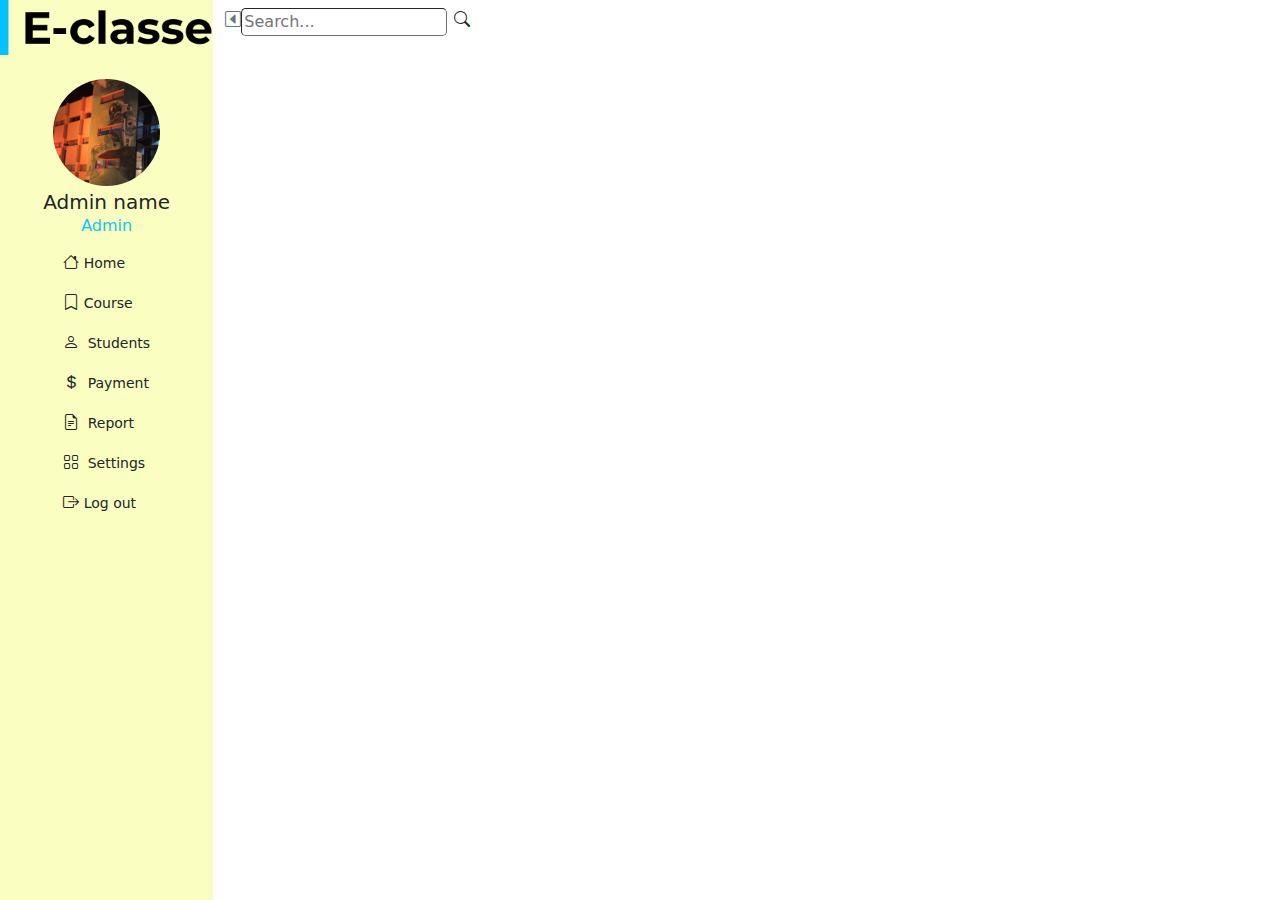
==== dashHome.html @ 5fe0bcc4 "Ajouter le header ajouter un icone de retour Ajouter un input group contenant un inpute de type text" ====
<!DOCTYPE html>
<html lang="en">

<head>
    <meta charset="UTF-8">
    <meta http-equiv="X-UA-Compatible" content="IE=edge">
    <meta name="viewport" content="width=device-width, initial-scale=1.0">
    <title>Document</title>
    <link rel="stylesheet" href="style.css">
    <link rel="stylesheet" href="/bootsrap/bootstrap.min.css">
    <!-- <link href="https://cdn.jsdelivr.net/npm/bootstrap@5.0.2/dist/css/bootstrap.min.css" rel="stylesheet" integrity="sha384-EVSTQN3/azprG1Anm3QDgpJLIm9Nao0Yz1ztcQTwFspd3yD65VohhpuuCOmLASjC" crossorigin="anonymous"> -->
    <link rel="stylesheet" href="bootsrap\font\bootstrap-icons.css">

</head>

<body>
   
    <div class="container-fluid">
        <div class="row flex-nowrap ">
            <!-- ------------sidebar----------------- -->
            <div class="col-2 col-md-3 col-xl-2 px-0 vh-100  background-sidebar ">
                <div class="">
                    <img src="/images/logo_eclass.png" class="img-fluid" id="img-logo" alt="logo" />
                </div>
                <div class="d-flex flex-column align-items-center ">
                    <div class="text-center mt-4">
                        <img src="/images/img-youcode.png" class="w-50 rounded-circle" id="img-profile"
                            alt="profile picture" />
                    </div>
                    <div class="text-center mt-1">
                        <h5 class="d-none d-sm-inline">Admin name</h5>
                        <h6 class="text-info fs">Admin</h6>
                    </div>
                    <!-- <div class="d-flex flex-column align-items-lg-center px-3 pt-2 text-white min-vh-100"> -->
                    <small>
                        <ul class="nav nav-pills flex-column  align-items-center align-items-sm-start pb-5"
                            id="menu">

                            <li class="nav-item">

                                <a href="#" class="nav-link align-middle px-0 link-dark ">
                                    <i class="fs-6 bi-house"></i>
                                    <span class="d-none d-sm-inline">Home</span>
                                </a>
                            </li>
                            <li class="nav-item">
                                <a href="#submenu1" data-bs-toggle="collapse"
                                    class="nav-link px-0 align-middle link-dark">
                                    <i class="fs-6 bi-bookmark"></i> <span class="d-none d-sm-inline">Course</span>
                                </a>
                            </li>
                            <li class="nav-item">
                                <a href="#" class="nav-link px-0 align-middle link-dark ">
                                    <i class="fs-6 bi-person"></i> <span
                                        class="ms-1 d-none d-sm-inline">Students</span></a>
                            </li>
                            <li class="nav-item">
                                <a href="#submenu2" data-bs-toggle="collapse"
                                    class="nav-link px-0 align-middle link-dark ">
                                    <i class="fs-6 bi-currency-dollar"></i> <span
                                        class="ms-1 d-none d-sm-inline">Payment</span></a>

                            </li>
                            <li class="nav-item">
                                <a href="#submenu3" data-bs-toggle="collapse"
                                    class="nav-link px-0 align-middle link-dark">
                                    <i class="fs-6 bi-file-earmark-text"></i> <span
                                        class="ms-1 d-none d-sm-inline">Report</span> </a>
                            </li>
                            <li class="nav-item">
                                <a href="#" class="nav-link px-0 align-middle link-dark">
                                    <i class="fs-6 bi-grid"></i> <span
                                        class="ms-1 d-none d-sm-inline">Settings</span>
                                </a>
                            </li>
                            <li class="nav-item">
                                <a href="#" data-bs-toggle="collapse"
                                    class="nav-link px-0 align-middle  link-dark align-self-end">
                                    <i class="fs-6 bi-box-arrow-right "></i>
                                    <span class=" d-none d-sm-inline">Log out</span> </a>
                            </li>
                        </ul>
                    </small>
                </div>
            </div>
            <!-- -----------content area---------- -->
            <div class="col">
                <nav class="navbar  ">
                    <div class="d-flex flex-row w-100">
                      <div>
                          <a class="link-secondary">
                          <i class="f-6 bi-caret-left-square"></i>
                      </a>
                      </div>
                        
                      <div class="input-group ">
                        <input type="text" class="rounded-3 border-1 border-secondary me-2" placeholder="Search..." aria-label="Recipient's username" aria-describedby="basic-addon2">
                        <!-- <span class="input-group-text bg-transparent" id="basic-addon2"> -->
                            <i class="fs-6 bi-search"></i>
                        <!-- </span> -->
                      </div>
                      
                    </div>
                </nav>
                <main class="row">
                    
                </main>
            </div>
            
        </div>
    </div>



    <script src="/bootsrap/bootstrap.min.js"></script>
    <!-- <script src="https://cdn.jsdelivr.net/npm/bootstrap@5.0.2/dist/js/bootstrap.bundle.min.js" integrity="sha384-MrcW6ZMFYlzcLA8Nl+NtUVF0sA7MsXsP1UyJoMp4YLEuNSfAP+JcXn/tWtIaxVXM" crossorigin="anonymous"></script> -->
</body>

</html>
---- style.css ----
.background-gradient{
    background: linear-gradient(69.66deg, #00C1FE 19.39%, #FAFFC1 96.69%);
}
.background-sidebar{
    background-color: #FAFFC1;
}

.nav-item{ 
    width: 100%;
    padding:0 10px ;
    border-radius: 3px;
    
}
.nav-item:hover{
    background-color: #00C1FE;
}
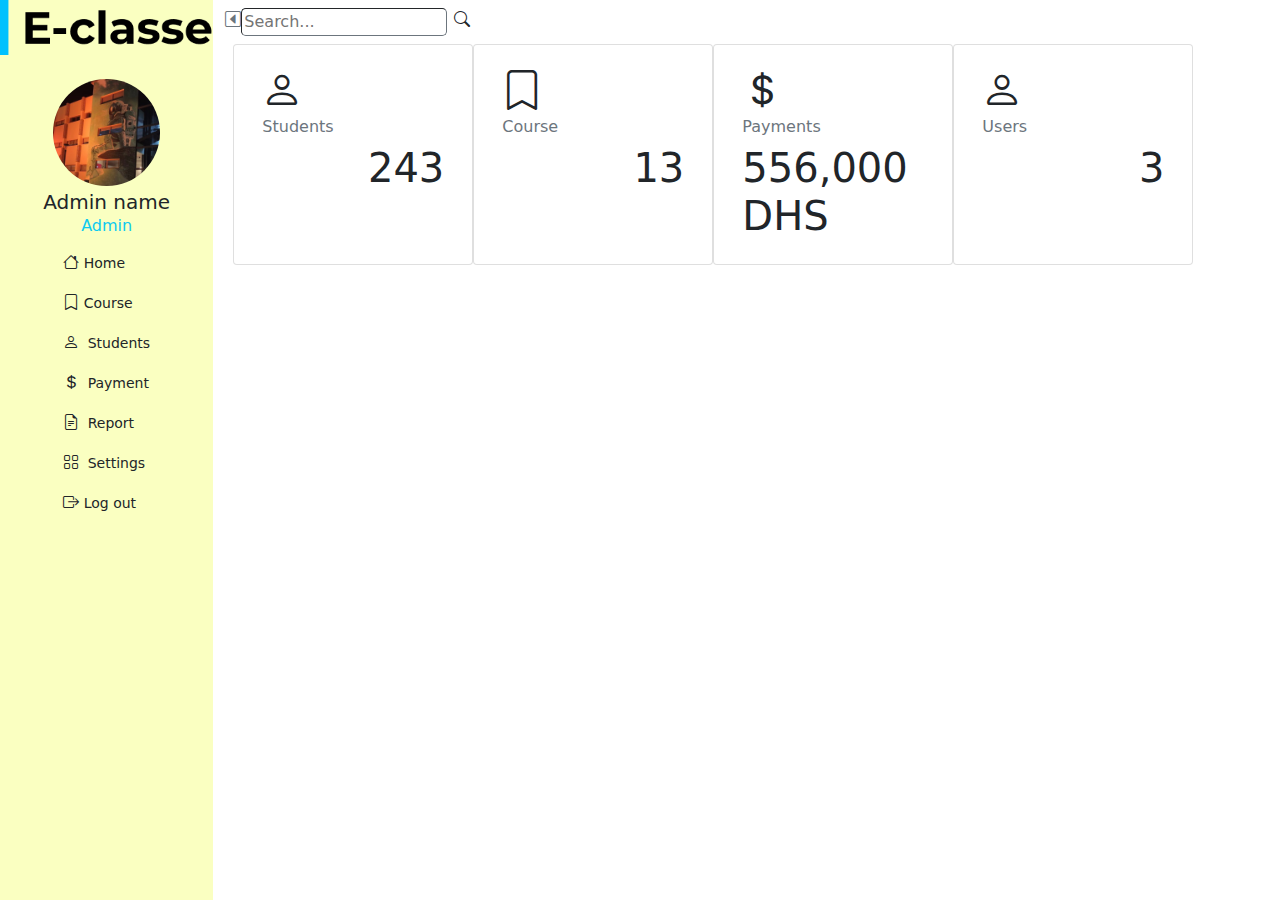
==== commit 152294fb: "Ajouet les cartes Chaque carte contient une icone , un sous titre et un nombre" ====
--- a/dashHome.html
+++ b/dashHome.html
@@ -102,8 +102,35 @@
                       
                     </div>
                 </nav>
-                <main class="row">
-                    
+                <main class="row mx-2">
+                    <div class="card" style="width: 15rem;" id="card-student">
+                        <div class="card-body d-flex flex-column">
+                            <i class="fs-1 bi-person"></i>
+                            <h6 class="card-subtitle mb-2 text-secondary">Students</h6>
+                            <h1 class="align-self-end">243</h1>
+                        </div>
+                    </div>
+                    <div class="card" style="width: 15rem;" id="card-student">
+                        <div class="card-body d-flex flex-column">
+                            <i class="fs-1 bi-bookmark"></i>
+                            <h6 class="card-subtitle mb-2 text-secondary">Course</h6>
+                            <h1 class="align-self-end">13</h1>
+                        </div>
+                    </div>
+                    <div class="card" style="width: 15rem;" id="card-student">
+                        <div class="card-body d-flex flex-column">
+                            <i class="fs-1 bi-currency-dollar"></i>
+                            <h6 class="card-subtitle mb-2 text-secondary">Payments</h6>
+                            <h1 class="align-self-end">556,000 DHS</h1>
+                        </div>
+                    </div>
+                    <div class="card" style="width: 15rem;" id="card-student">
+                        <div class="card-body d-flex flex-column">
+                            <i class="fs-1 bi-person"></i>
+                            <h6 class="card-subtitle mb-2 text-secondary">Users</h6>
+                            <h1 class="align-self-end">3</h1>
+                        </div>
+                    </div>
                 </main>
             </div>
             
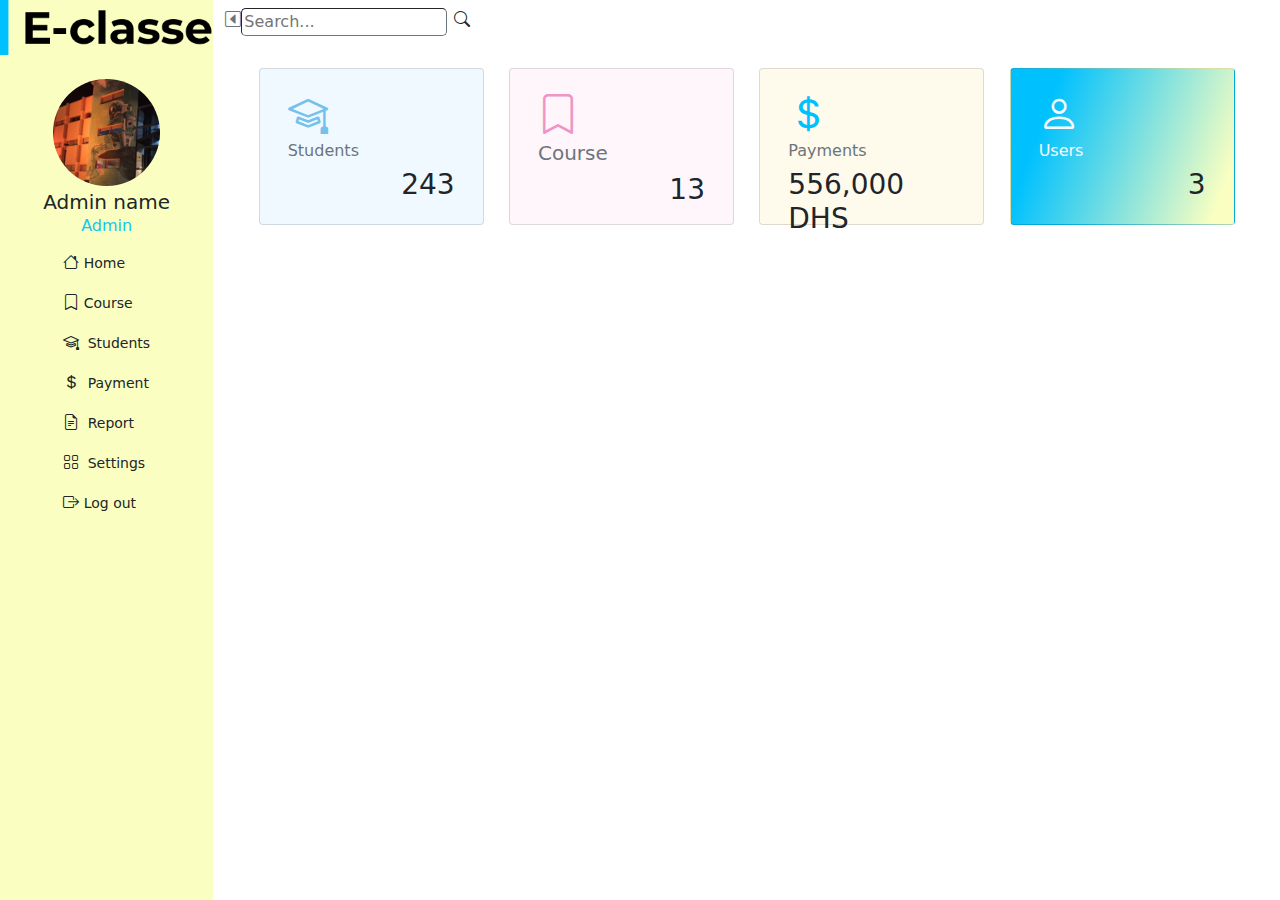
==== commit 3a966995: "Styler les cards Ajouter les couleurs de background des cards changer la couleur des icones resizer " ====
--- a/dashHome.html
+++ b/dashHome.html
@@ -51,7 +51,7 @@
                             </li>
                             <li class="nav-item">
                                 <a href="#" class="nav-link px-0 align-middle link-dark ">
-                                    <i class="fs-6 bi-person"></i> <span
+                                    <i class="fs-6 bi-mortarboard"></i> <span
                                         class="ms-1 d-none d-sm-inline">Students</span></a>
                             </li>
                             <li class="nav-item">
@@ -102,33 +102,33 @@
                       
                     </div>
                 </nav>
-                <main class="row mx-2">
-                    <div class="card" style="width: 15rem;" id="card-student">
+                <main class="row mx-2 mt-4 justify-content-evenly">
+                    <div class="card" style="width: 225px;height: 157px;" id="card-student">
                         <div class="card-body d-flex flex-column">
-                            <i class="fs-1 bi-person"></i>
+                            <i class="fs-1 bi-mortarboard" style="color: #74C1ED;"></i>
                             <h6 class="card-subtitle mb-2 text-secondary">Students</h6>
-                            <h1 class="align-self-end">243</h1>
+                            <h3 class="align-self-end">243</h3>
                         </div>
                     </div>
-                    <div class="card" style="width: 15rem;" id="card-student">
+                    <div class="card" style="width: 225px;height: 157px;" id="card-course">
                         <div class="card-body d-flex flex-column">
-                            <i class="fs-1 bi-bookmark"></i>
-                            <h6 class="card-subtitle mb-2 text-secondary">Course</h6>
-                            <h1 class="align-self-end">13</h1>
+                            <i class="fs-1 bi-bookmark" style="color: #EE95C5;"></i>
+                            <h5 class="card-subtitle mb-2 text-secondary">Course</h5>
+                            <h3 class="align-self-end">13</h3>
                         </div>
                     </div>
-                    <div class="card" style="width: 15rem;" id="card-student">
+                    <div class="card" style="width: 225px; height: 157px;" id="card-pay">
                         <div class="card-body d-flex flex-column">
-                            <i class="fs-1 bi-currency-dollar"></i>
+                            <i class="fs-1 bi-currency-dollar" style="color: #00C1FE;"></i>
                             <h6 class="card-subtitle mb-2 text-secondary">Payments</h6>
-                            <h1 class="align-self-end">556,000 DHS</h1>
+                            <h3 class="align-self-end">556,000 DHS</h3>
                         </div>
                     </div>
-                    <div class="card" style="width: 15rem;" id="card-student">
+                    <div class="card" style="width: 225px; height: 157px;" id="card-user">
                         <div class="card-body d-flex flex-column">
-                            <i class="fs-1 bi-person"></i>
-                            <h6 class="card-subtitle mb-2 text-secondary">Users</h6>
-                            <h1 class="align-self-end">3</h1>
+                            <i class="fs-1 bi-person text-light"></i>
+                            <h6 class="card-subtitle mb-2 text-light">Users</h6>
+                            <h3 class="align-self-end">3</h3>
                         </div>
                     </div>
                 </main>
--- a/style.css
+++ b/style.css
@@ -13,4 +13,19 @@
 }
 .nav-item:hover{
     background-color: #00C1FE;
+}
+#card-student{
+    background-color: #F0F9FF;
+}
+#card-course{
+    background-color: #FEF6FB;
+}
+#card-pay{
+    background-color: #FEFBEC;
+}
+#card-user{
+    background: linear-gradient(110.42deg, #00C1FE 18.27%, #FAFFC1 91.84%);
+}
+.card{
+    margin-bottom: 10px;
 }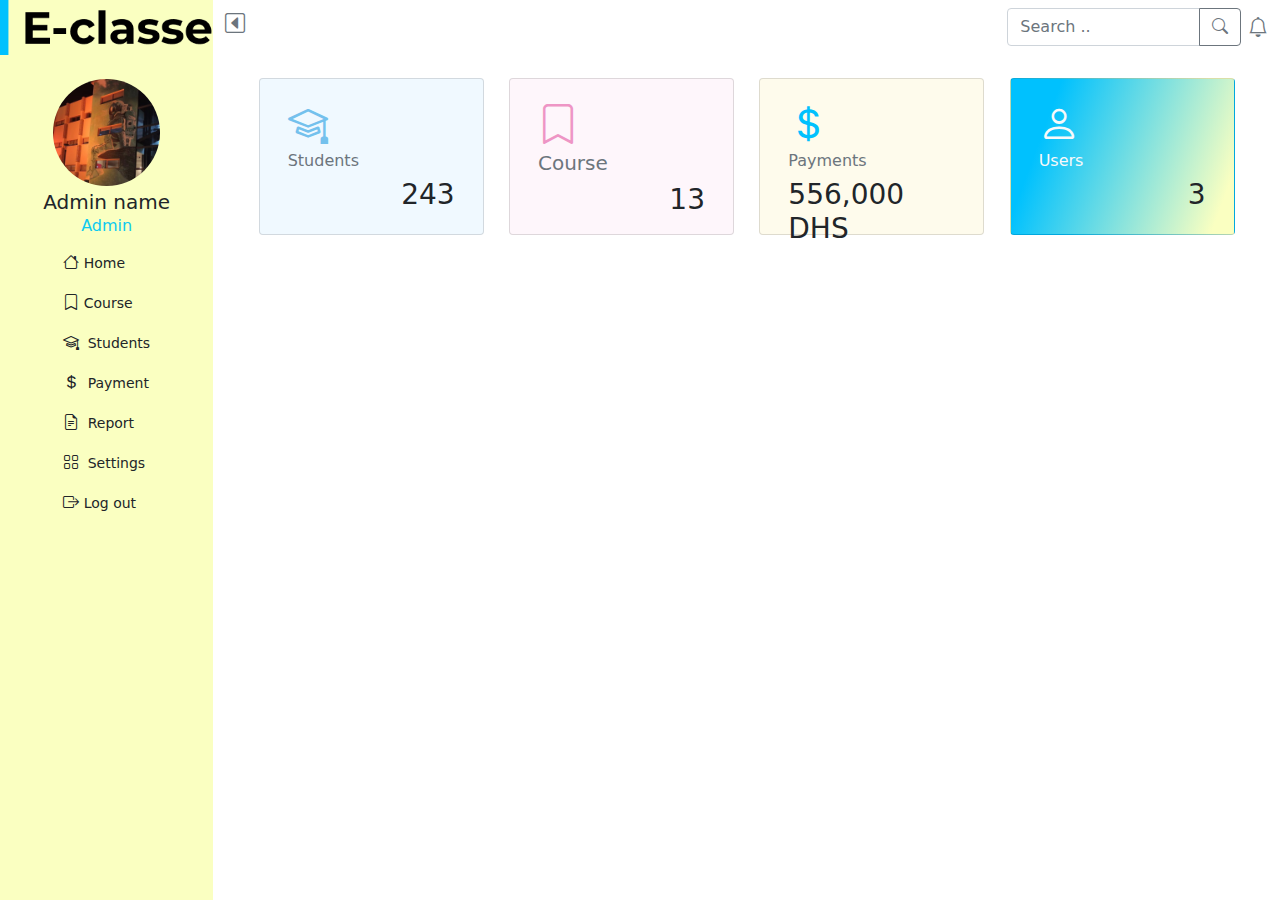
==== commit f5d22d26: "finaliser le navbar ajouter l'icone de notification ajouter la classe justify-content-between pour a" ====
--- a/dashHome.html
+++ b/dashHome.html
@@ -85,19 +85,19 @@
             </div>
             <!-- -----------content area---------- -->
             <div class="col">
-                <nav class="navbar  ">
-                    <div class="d-flex flex-row w-100">
+                <nav class="navbar row">
+                    <div class="col-2 d-flex flex-row w-100  justify-content-between ">
                       <div>
                           <a class="link-secondary">
-                          <i class="f-6 bi-caret-left-square"></i>
+                          <i class="fs-5 bi-caret-left-square"></i>
                       </a>
                       </div>
-                        
-                      <div class="input-group ">
-                        <input type="text" class="rounded-3 border-1 border-secondary me-2" placeholder="Search..." aria-label="Recipient's username" aria-describedby="basic-addon2">
-                        <!-- <span class="input-group-text bg-transparent" id="basic-addon2"> -->
+                      <div class="input-group w-25">
+                        <input type="text" class="form-control" placeholder="Search .." >
+                        <button class="btn btn-outline-secondary rounded-end me-2" type="button" id="button-addon2">
                             <i class="fs-6 bi-search"></i>
-                        <!-- </span> -->
+                        </button>
+                        <i class="fs-5 bi-bell text-secondary mt-1"></i>
                       </div>
                       
                     </div>
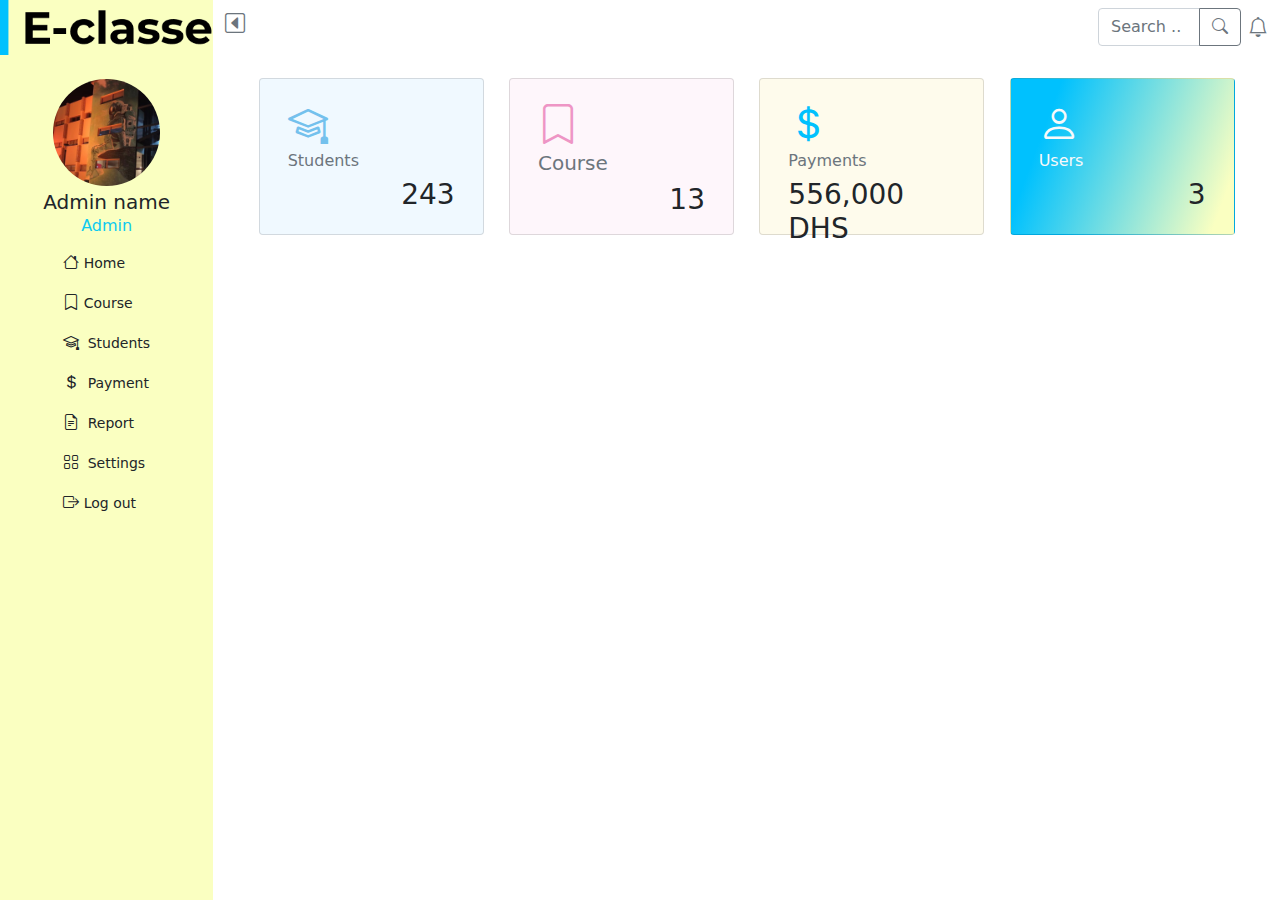
==== commit 973d3e12: "fixer le probleme de scroll dans les pages contant un tableau Ajouter des break points dans la div q" ====
--- a/dashHome.html
+++ b/dashHome.html
@@ -16,7 +16,7 @@
 <body>
    
     <div class="container-fluid">
-        <div class="row flex-nowrap ">
+        <div class="row flex-nowrap">
             <!-- ------------sidebar----------------- -->
             <div class="col-2 col-md-3 col-xl-2 px-0 vh-100  background-sidebar ">
                 <div class="">
@@ -38,7 +38,7 @@
 
                             <li class="nav-item">
 
-                                <a href="#" class="nav-link align-middle px-0 link-dark ">
+                                <a href="dashHome.html" class="nav-link align-middle px-0 link-dark ">
                                     <i class="fs-6 bi-house"></i>
                                     <span class="d-none d-sm-inline">Home</span>
                                 </a>
@@ -50,16 +50,16 @@
                                 </a>
                             </li>
                             <li class="nav-item">
-                                <a href="#" class="nav-link px-0 align-middle link-dark ">
+                                <a href="dashStudents.html" class="nav-link px-0 align-middle link-dark ">
                                     <i class="fs-6 bi-mortarboard"></i> <span
                                         class="ms-1 d-none d-sm-inline">Students</span></a>
                             </li>
                             <li class="nav-item">
-                                <a href="#submenu2" data-bs-toggle="collapse"
+                                <a href="dashPayment.html" data-bs-toggle="collapse"
                                     class="nav-link px-0 align-middle link-dark ">
                                     <i class="fs-6 bi-currency-dollar"></i> <span
-                                        class="ms-1 d-none d-sm-inline">Payment</span></a>
-
+                                        class="ms-1 d-none d-sm-inline">Payment</span>
+                                </a>
                             </li>
                             <li class="nav-item">
                                 <a href="#submenu3" data-bs-toggle="collapse"
@@ -74,7 +74,7 @@
                                 </a>
                             </li>
                             <li class="nav-item">
-                                <a href="#" data-bs-toggle="collapse"
+                                <a href="index.html" data-bs-toggle="collapse"
                                     class="nav-link px-0 align-middle  link-dark align-self-end">
                                     <i class="fs-6 bi-box-arrow-right "></i>
                                     <span class=" d-none d-sm-inline">Log out</span> </a>
@@ -92,7 +92,7 @@
                           <i class="fs-5 bi-caret-left-square"></i>
                       </a>
                       </div>
-                      <div class="input-group w-25">
+                      <div class="input-group" style="width:170px;">
                         <input type="text" class="form-control" placeholder="Search .." >
                         <button class="btn btn-outline-secondary rounded-end me-2" type="button" id="button-addon2">
                             <i class="fs-6 bi-search"></i>
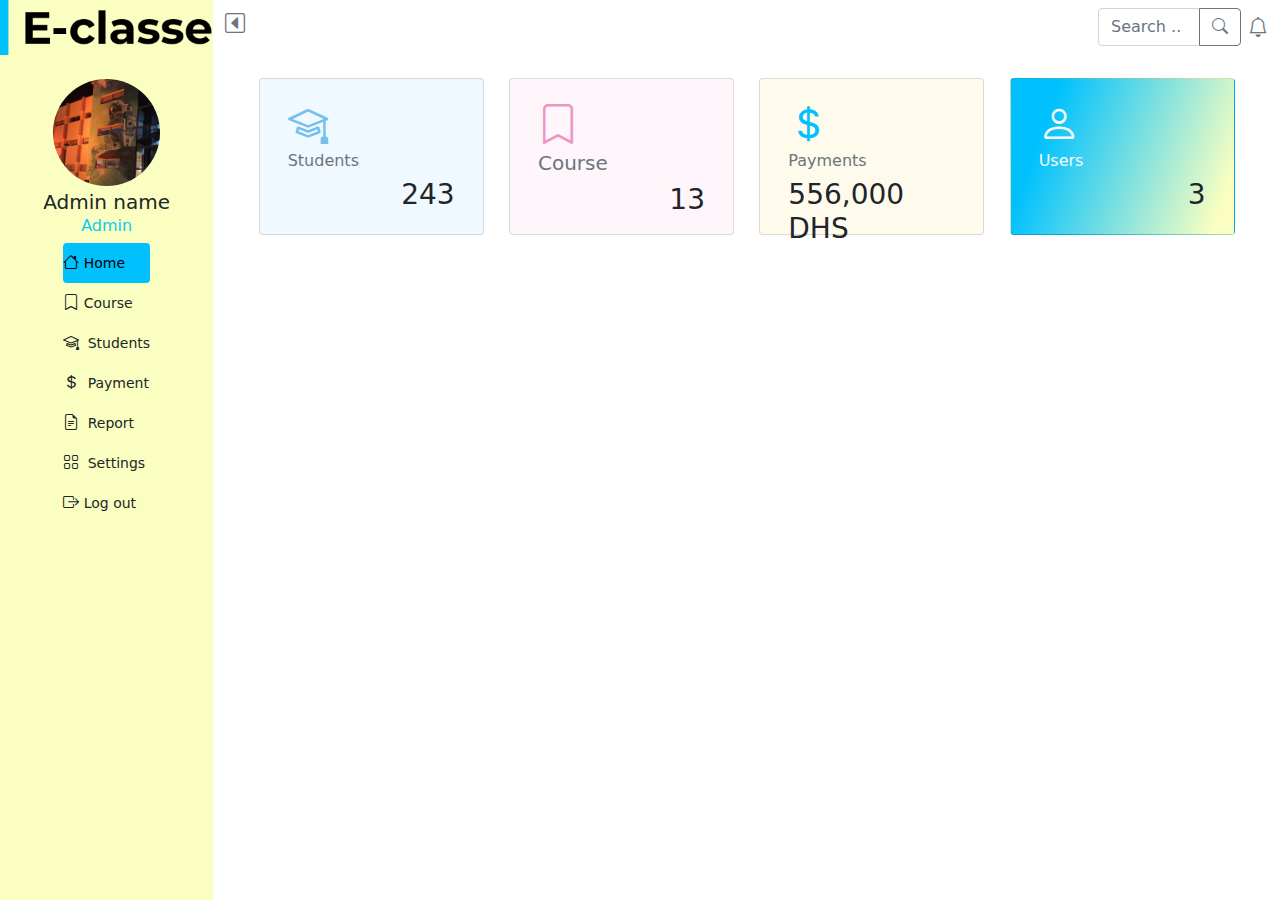
==== commit f319e2c5: "Lien active ajouter a chaque page la classe active au lien qui lui convent modifier la coleur du bac" ====
--- a/dashHome.html
+++ b/dashHome.html
@@ -9,7 +9,7 @@
     <link rel="stylesheet" href="style.css">
     <link rel="stylesheet" href="/bootsrap/bootstrap.min.css">
     <!-- <link href="https://cdn.jsdelivr.net/npm/bootstrap@5.0.2/dist/css/bootstrap.min.css" rel="stylesheet" integrity="sha384-EVSTQN3/azprG1Anm3QDgpJLIm9Nao0Yz1ztcQTwFspd3yD65VohhpuuCOmLASjC" crossorigin="anonymous"> -->
-    <link rel="stylesheet" href="bootsrap\font\bootstrap-icons.css">
+    <link rel="stylesheet" href="bootsrap/font/bootstrap-icons.css">
 
 </head>
 
@@ -17,8 +17,8 @@
    
     <div class="container-fluid">
         <div class="row flex-nowrap">
-            <!-- ------------sidebar----------------- -->
-            <div class="col-2 col-md-3 col-xl-2 px-0 vh-100  background-sidebar ">
+            <!--             sidebar              -->
+            <div class="col-2 col-md-3 col-xl-2 px-0 vh-100 background-sidebar ">
                 <div class="">
                     <img src="/images/logo_eclass.png" class="img-fluid" id="img-logo" alt="logo" />
                 </div>
@@ -32,13 +32,13 @@
                         <h6 class="text-info fs">Admin</h6>
                     </div>
                     <!-- <div class="d-flex flex-column align-items-lg-center px-3 pt-2 text-white min-vh-100"> -->
-                    <small>
+                    <div class="small">
                         <ul class="nav nav-pills flex-column  align-items-center align-items-sm-start pb-5"
                             id="menu">
 
                             <li class="nav-item">
 
-                                <a href="dashHome.html" class="nav-link align-middle px-0 link-dark ">
+                                <a href="dashHome.html" class="nav-link align-middle px-0  link-dark active">
                                     <i class="fs-6 bi-house"></i>
                                     <span class="d-none d-sm-inline">Home</span>
                                 </a>
@@ -80,10 +80,10 @@
                                     <span class=" d-none d-sm-inline">Log out</span> </a>
                             </li>
                         </ul>
-                    </small>
+                    </div>
                 </div>
             </div>
-            <!-- -----------content area---------- -->
+            <!--        content area         -->
             <div class="col">
                 <nav class="navbar row">
                     <div class="col-2 d-flex flex-row w-100  justify-content-between ">
--- a/style.css
+++ b/style.css
@@ -5,7 +5,7 @@
     background-color: #FAFFC1;
 }
 
-.nav-item{ 
+.nav-item, .nav-link{ 
     width: 100%;
     padding:0 10px ;
     border-radius: 3px;
